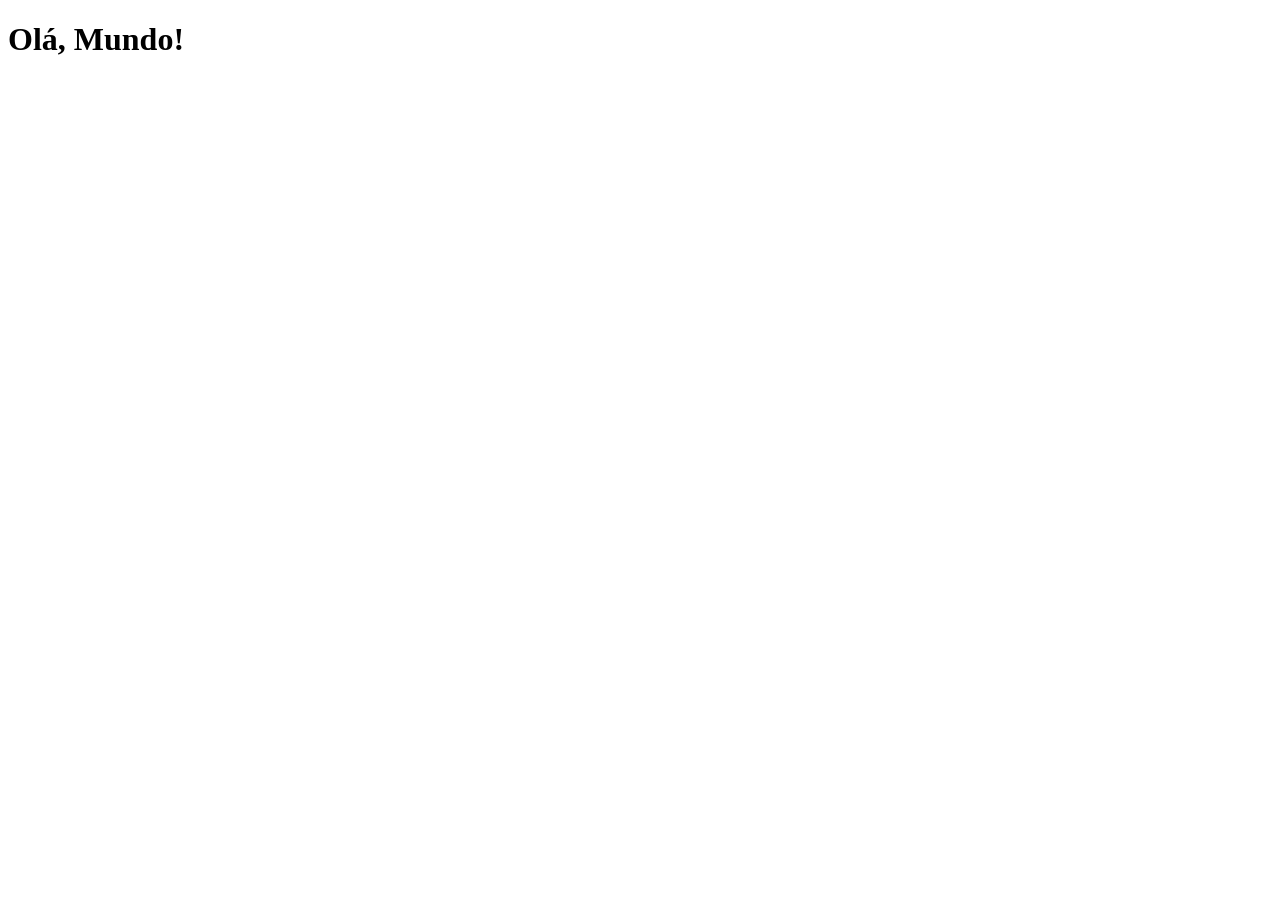
==== index.html @ d8512913 "criei a pagina principal" ====
<!DOCTYPE html>
<html lang="pt-br">
<head>
    <meta charset="UTF-8">
    <meta name="viewport" content="width=device-width, initial-scale=1.0">
    <title>Projeto Redes Sociais</title>
    <link rel="shortcut icon" href="favicon.ico" type="image/x-icon">
</head>
<body>
    <h1>Olá, Mundo!</h1>
</body>
</html>
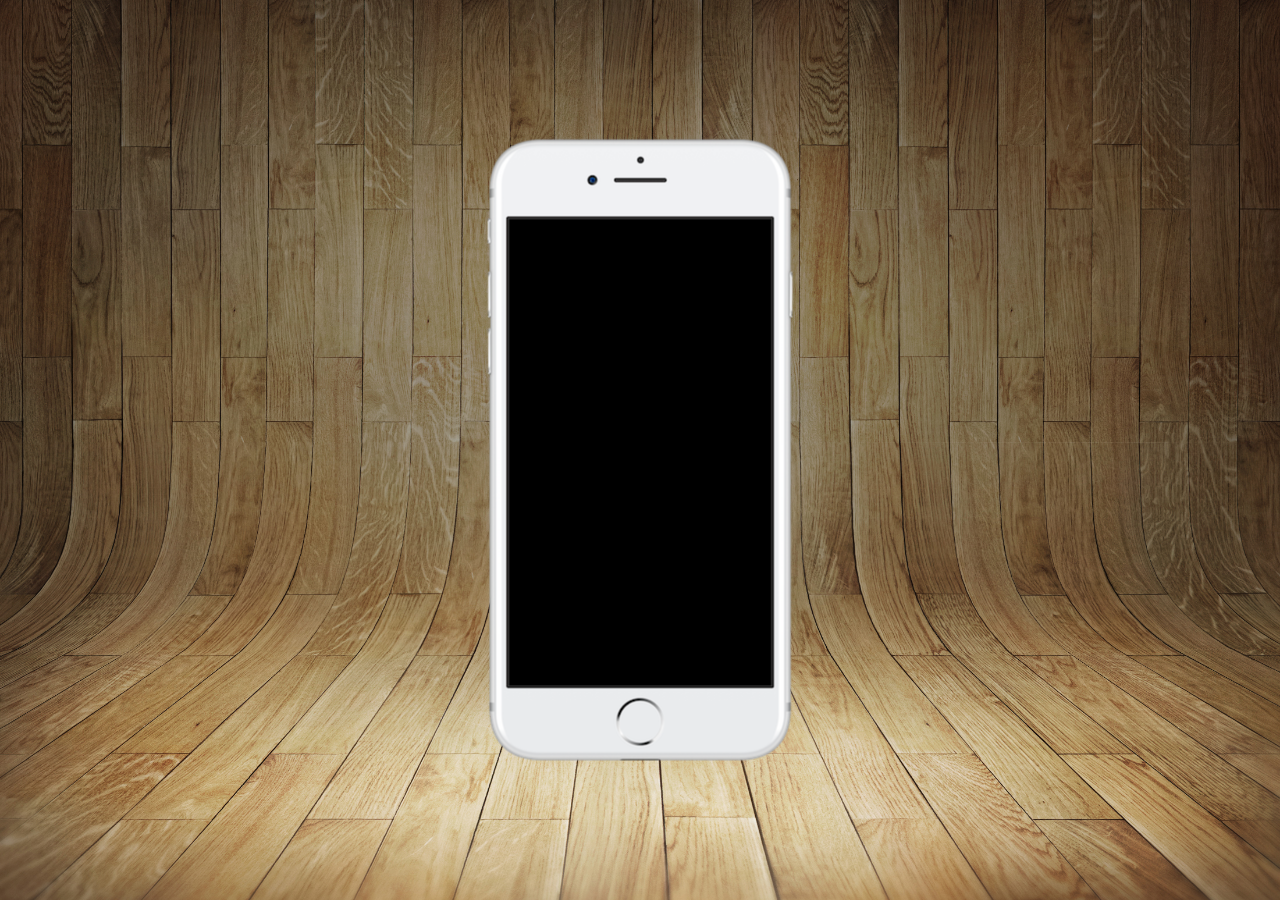
==== commit eb5e1566: "criei o index e o style" ====
--- a/index.html
+++ b/index.html
@@ -5,8 +5,16 @@
     <meta name="viewport" content="width=device-width, initial-scale=1.0">
     <title>Projeto Redes Sociais</title>
     <link rel="shortcut icon" href="favicon.ico" type="image/x-icon">
+    <link rel="stylesheet" href="estilos/style.css">
 </head>
 <body>
-    <h1>Olá, Mundo!</h1>
+    <main>
+        <section id="telefone">
+
+        </section>
+        <section id="redes-sociais">
+
+        </section>
+    </main>
 </body>
 </html>
--- a/estilos/style.css
+++ b/estilos/style.css
@@ -0,0 +1,35 @@
+@charset "UTF-8";
+
+*{
+    margin: 0px;
+    padding: 0px;
+    font-family: Arial, Helvetica, sans-serif;
+} 
+
+html, body{
+    height: 100vh;
+    width: 100vw;
+    background-color: black;
+}
+
+main {
+    position: relative;
+    height: 100vh;
+}
+
+body {
+    background: url('../imagens/fundo-madeira.jpg') no-repeat top center;
+    background-size: cover;
+    background-attachment: fixed;
+}
+
+section#telefone {
+    position: absolute;
+    top: 50%;
+    left: 50%;
+    transform: translate(-50%, -50%);
+
+    height: 627px;
+    width: 311px;
+    background: url("../imagens/frame-iphone.png") no-repeat;
+}
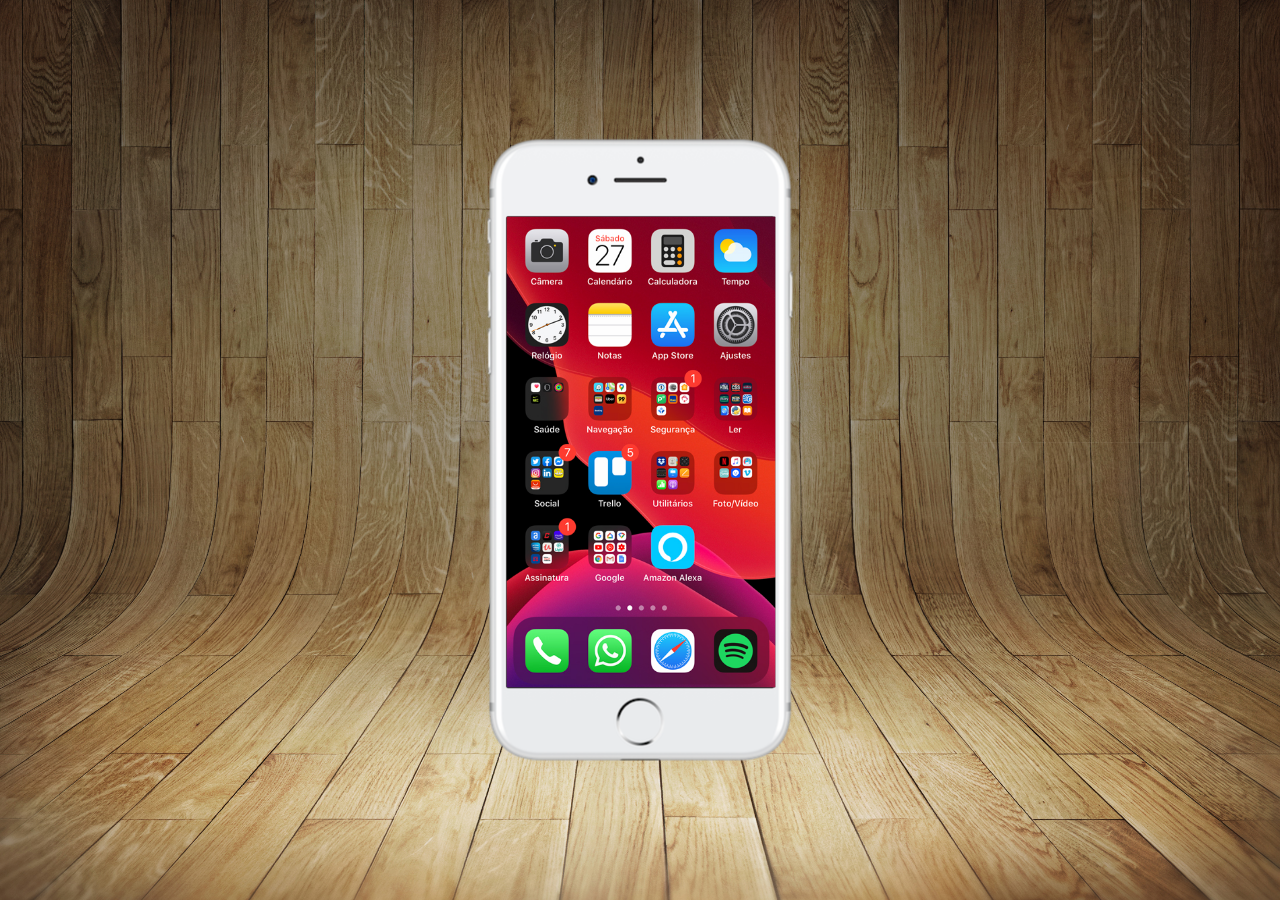
==== commit eaa6e8f8: "criei o home" ====
--- a/index.html
+++ b/index.html
@@ -10,7 +10,7 @@
 <body>
     <main>
         <section id="telefone">
-
+            <iframe src="home.html" name="tela" id="tela" frameborder="0"></iframe>
         </section>
         <section id="redes-sociais">
 
--- a/estilos/style.css
+++ b/estilos/style.css
@@ -32,4 +32,12 @@
     height: 627px;
     width: 311px;
     background: url("../imagens/frame-iphone.png") no-repeat;
+}
+
+iframe#tela {
+    position: relative;
+    top: 80px;
+    left: 22px;
+    width: 269px;
+    height: 471px;
 }
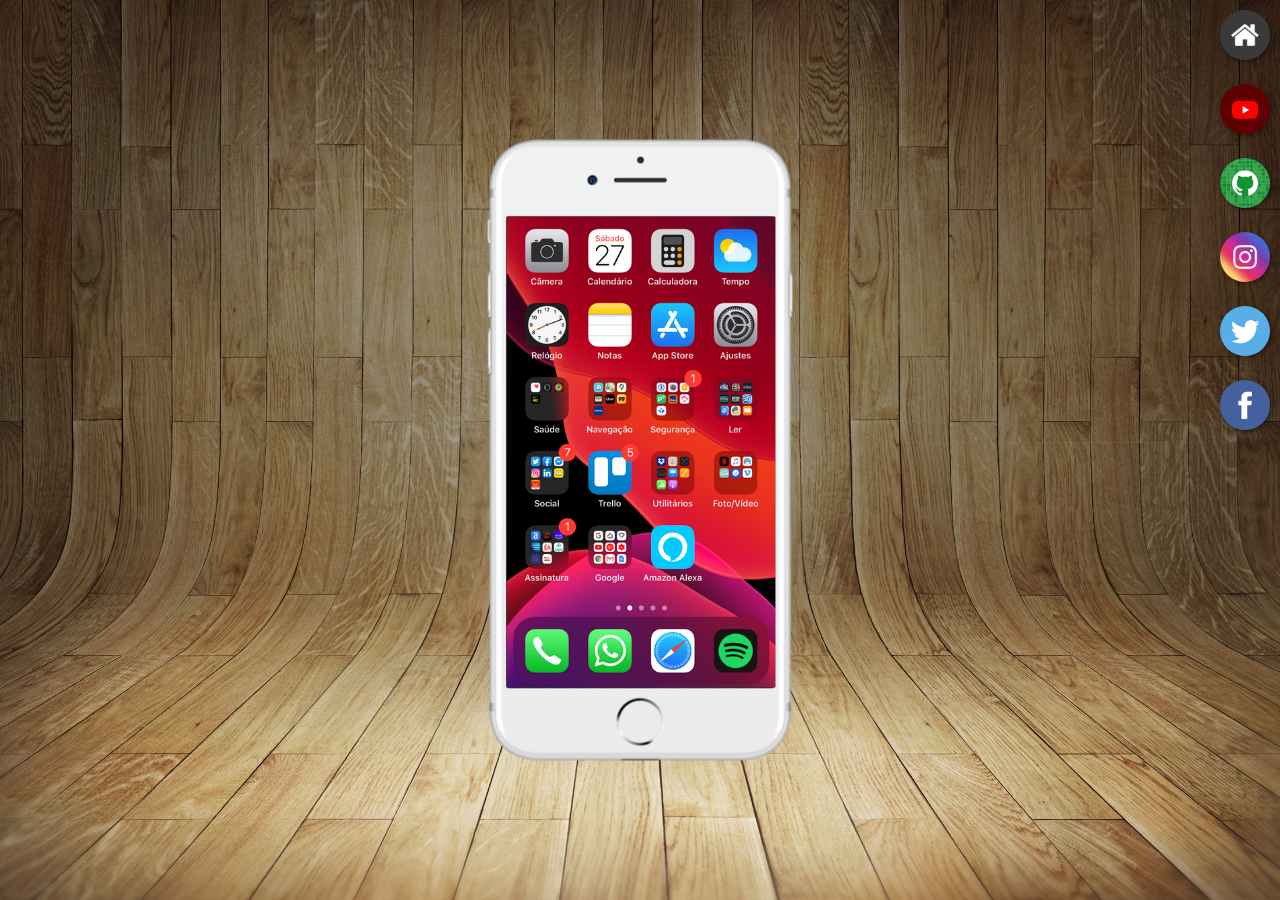
==== commit cafece88: "criei botoes na lateral" ====
--- a/index.html
+++ b/index.html
@@ -10,10 +10,17 @@
 <body>
     <main>
         <section id="telefone">
-            <iframe src="home.html" name="tela" id="tela" frameborder="0"></iframe>
+            <iframe src="home.html" name="tela" id="tela" frameborder="0">
+                Seu navegador não é compatível com isso
+            </iframe>
         </section>
         <section id="redes-sociais">
-
+            <a href="#" target="tela"><img src="imagens/logo-home.jpg" alt="Home"></a><br>
+            <a href="#" target="tela"><img src="imagens/logo-youtube.jpg" alt="YouTube"></a><br>
+            <a href="#" target="tela"><img src="imagens/logo-github.jpg" alt="GitHub"></a><br>
+            <a href="#" target="tela"><img src="imagens/logo-instagram.jpg" alt="Instagram"></a><br>
+            <a href="#" target="tela"><img src="imagens/logo-twitter.jpg" alt="Twitter"></a><br>
+            <a href="#" target="tela"><img src="imagens/logo-facebook.jpg" alt="Facebook"></a>
         </section>
     </main>
 </body>
--- a/estilos/style.css
+++ b/estilos/style.css
@@ -40,4 +40,23 @@
     left: 22px;
     width: 269px;
     height: 471px;
+}
+
+section#redes-sociais {
+    text-align: right;
+}
+
+section#redes-sociais img {
+    width: 50px;
+    margin: 10px;
+    border-radius: 50%;
+    box-shadow: 2px 2px 5px rgba(0, 0, 0, 0.400);
+    box-sizing: border-box;
+}
+
+section#redes-sociais img:hover {
+    border: 2px solid rgba(255, 255, 255, 0.604);
+    transform: translate(-3px, -3px);
+    box-shadow: 5px 5px 10px rgba(0, 0, 0, 0.611);
+    transition: transform 0.3s, border 0.3s;
 }
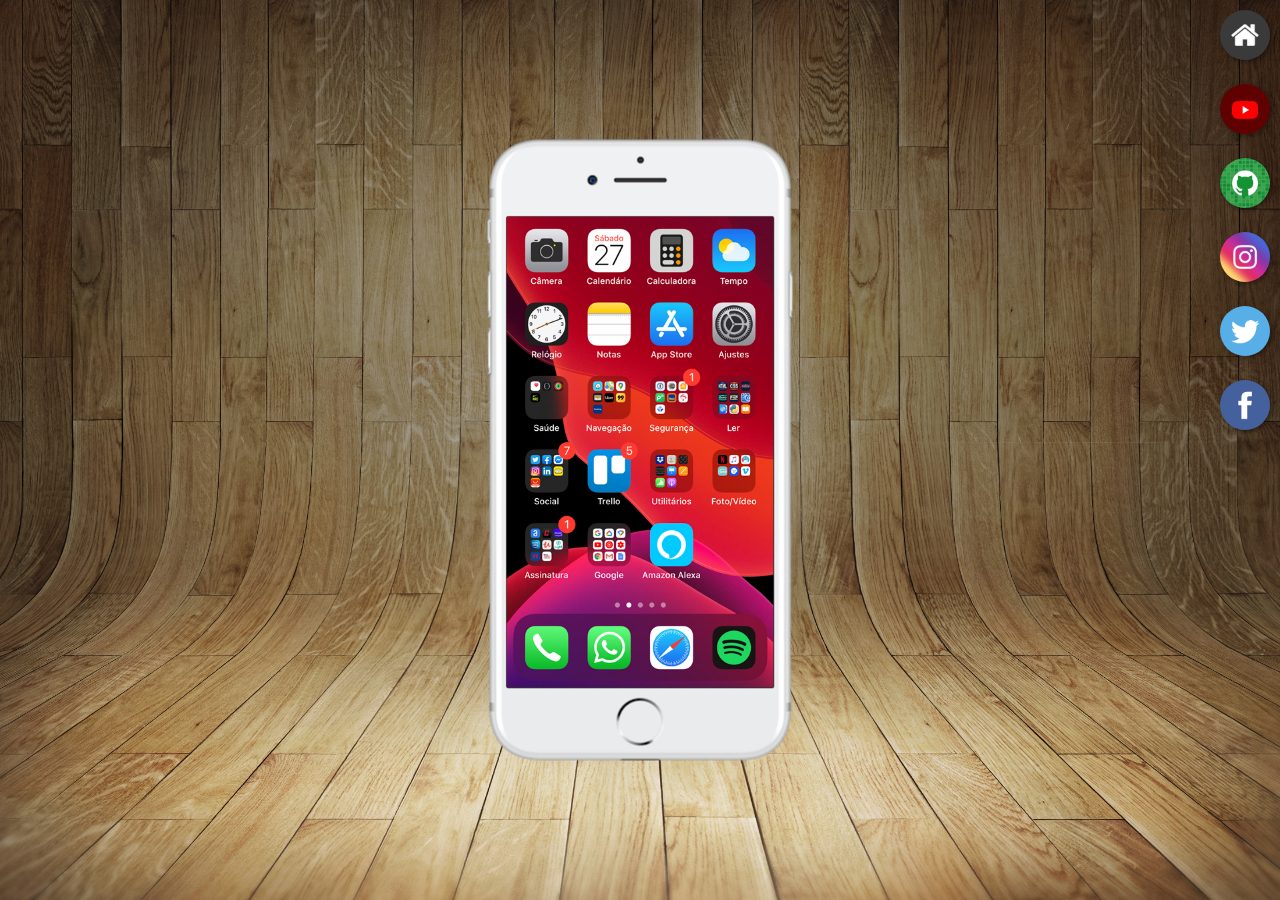
==== commit 013aae7f: "coloquei links nos icones" ====
--- a/index.html
+++ b/index.html
@@ -15,12 +15,12 @@
             </iframe>
         </section>
         <section id="redes-sociais">
-            <a href="#" target="tela"><img src="imagens/logo-home.jpg" alt="Home"></a><br>
-            <a href="#" target="tela"><img src="imagens/logo-youtube.jpg" alt="YouTube"></a><br>
-            <a href="#" target="tela"><img src="imagens/logo-github.jpg" alt="GitHub"></a><br>
-            <a href="#" target="tela"><img src="imagens/logo-instagram.jpg" alt="Instagram"></a><br>
-            <a href="#" target="tela"><img src="imagens/logo-twitter.jpg" alt="Twitter"></a><br>
-            <a href="#" target="tela"><img src="imagens/logo-facebook.jpg" alt="Facebook"></a>
+            <a href="home.html" target="tela"><img src="imagens/logo-home.jpg" alt="Home"></a><br>
+            <a href="youtube.html" target="tela"><img src="imagens/logo-youtube.jpg" alt="YouTube"></a><br>
+            <a href="github.html" target="tela"><img src="imagens/logo-github.jpg" alt="GitHub"></a><br>
+            <a href="instagram.html" target="tela"><img src="imagens/logo-instagram.jpg" alt="Instagram"></a><br>
+            <a href="twitter.html" target="tela"><img src="imagens/logo-twitter.jpg" alt="Twitter"></a><br>
+            <a href="facebook.html" target="tela"><img src="imagens/logo-facebook.jpg" alt="Facebook"></a>
         </section>
     </main>
 </body>
--- a/estilos/style.css
+++ b/estilos/style.css
@@ -38,7 +38,7 @@
     position: relative;
     top: 80px;
     left: 22px;
-    width: 269px;
+    width: 267px;
     height: 471px;
 }
 
